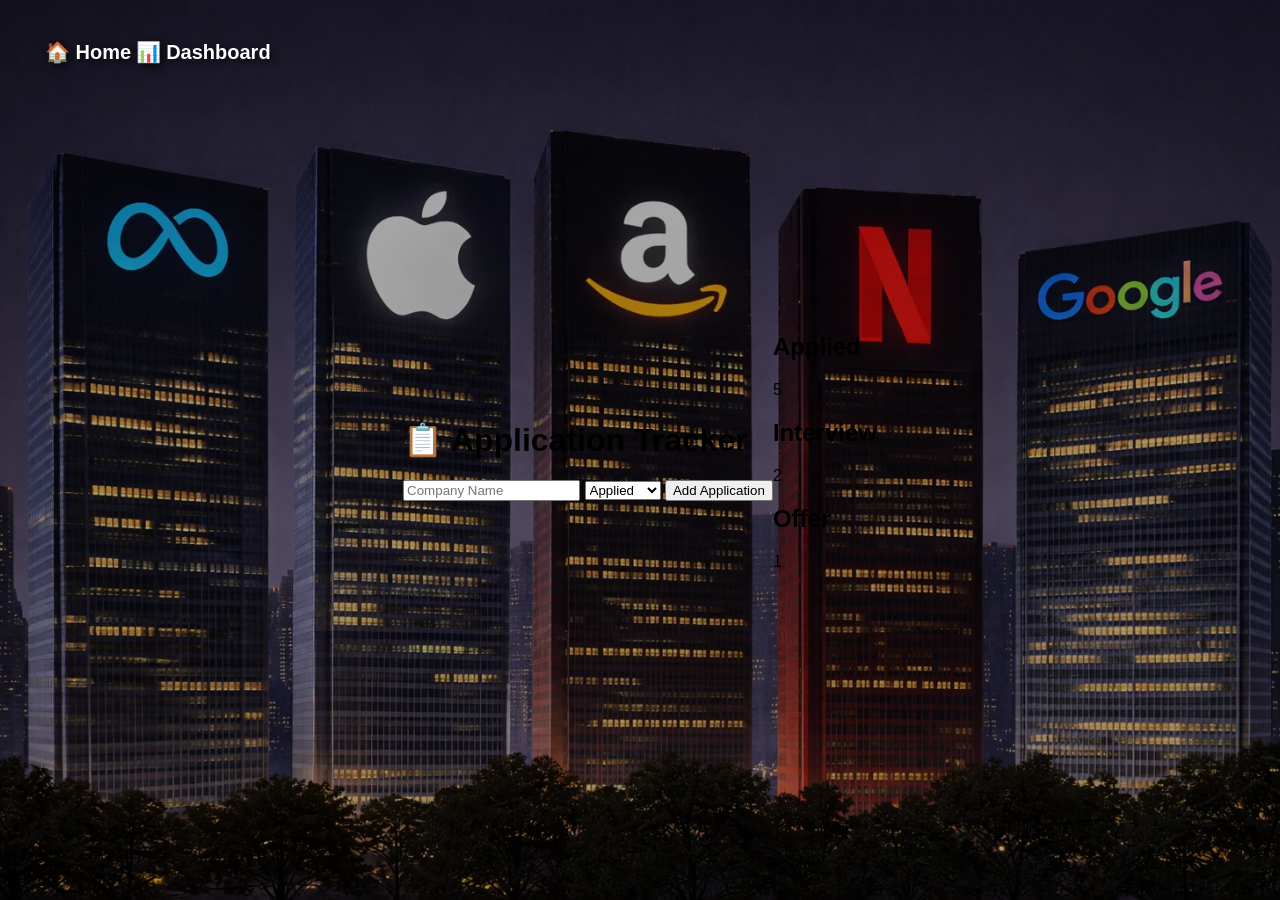
==== applications.html @ 5a7e759c "Add files via upload" ====
<!DOCTYPE html>
<html>
<head>
    <title>Application Tracker</title>
    <link rel="stylesheet" href="styleLogin.css">
</head>

<body>

<nav class="navbar">
    <a href="index.html">🏠 Home</a>
    <a href="dashboard.html">📊 Dashboard</a>
</nav>

<div class="application-card">

    <h1>📋 Application Tracker</h1>

    <input type="text" placeholder="Company Name">

    <select>
        <option>Applied</option>
        <option>Interview</option>
        <option>Offer</option>
    </select>

    <button>Add Application</button>

</div>

<div class="applications-grid">

    <div class="status-card">
        <h2>Applied</h2>
        <p>5</p>
    </div>

    <div class="status-card">
        <h2>Interview</h2>
        <p>2</p>
    </div>

    <div class="status-card">
        <h2>Offer</h2>
        <p>1</p>
    </div>

</div>

</body>
</html>
---- styleLogin.css ----
/* ===========================
   FULL PAGE BACKGROUND
=========================== */

body {

    margin: 0;

    min-height: 100vh;

    display: flex;
    justify-content: center;
    align-items: center;
    font-family: Arial, sans-serif;

background:
linear-gradient(
    rgba(0,0,0,0.35),
    rgba(0,0,0,0.35)
),
url("FAANG.webp");
    background-size: cover;
    background-position: center;
    background-repeat: no-repeat;
}


/* ===========================
   LOGIN / REGISTER CARD
=========================== */

.login-container {
    display:flex;
justify-content:space-between;
align-items:center;

    width: 400px;

    padding: 40px;

    border-radius: 20px;

    text-align: center;

    color: white;

    background: rgba(255, 255, 255, 0.15);

    backdrop-filter: blur(10px);

    box-shadow: 0px 8px 20px rgba(0, 0, 0, 0.4);
}


/* ===========================
   HEADING
=========================== */

.login-container h2 {

    margin-bottom: 25px;

    font-size: 35px;

    color: white;

    text-shadow: 2px 2px 10px black;
}


/* ===========================
   INPUT FIELDS
=========================== */

.login-container input {

    width: 100%;

    padding: 12px;

    margin: 10px 0;

    border: none;

    border-radius: 8px;

    box-sizing: border-box;

    font-size: 15px;
}


/* ===========================
   BUTTON
=========================== */

.login-container button {

    width: 100%;

    padding: 12px;

    margin-top: 15px;

    border: none;

    border-radius: 8px;

    background: #4f46e5;

    color: white;

    font-size: 16px;

    cursor: pointer;

    transition: 0.3s;
}


/* ===========================
   BUTTON HOVER
=========================== */

.login-container button:hover {

    transform: scale(1.03);

    background: #3730a3;
}


/* ===========================
   LINKS
=========================== */

.login-container a {

    color: #ffd700;

    text-decoration: none;

    font-weight: bold;
}


.login-container a:hover {

    text-decoration: underline;
}


/* ===========================
   PARAGRAPHS
=========================== */

.login-container p {

    color: white;

    margin-top: 15px;
}
/*hero section*/
@media(max-width:768px)
{
    .hero h1{
        font-size:40px;
    }
}
.hero h1{

    color:white;

    font-size:70px;

    font-weight:bold;

    text-shadow:
        0px 0px 10px rgba(255,255,255,0.5),
        0px 0px 20px rgba(255,255,255,0.3),
        3px 3px 8px black;
}
 .hero p{

    color:white;
    align-self: center;
    align-content: center;
    font-size:24px;

    text-shadow:
        2px 2px 6px black;
}
@keyframes fadeUp {
    from{
        opacity:0;
        transform:translateY(40px);
    }
    to{
        opacity:1;
        transform:translateY(0);
    }
}

.hero{
    animation:fadeUp 1.2s ease;
    background:rgba(0,0,0,0.35);

    backdrop-filter:blur(10px);
     animation:
    fadeIn 1.5s ease;

    padding:40px;
    justify-content: center;
    align-items: center;
    align-self: center;
    
    flex-direction: column;
    border-radius:20px;

    width:70%;

    margin:auto;
    
    text-align:center;
    @keyframes fadeIn{

    from{

        opacity:0;

        transform:
        translateY(50px);
    }

    to{

        opacity:1;

        transform:
        translateY(0);
    }
}
.hero button{

    padding:15px 35px;

    border:none;

    border-radius:50px;

    font-size:18px;

    font-weight:bold;

    background:#4f46e5;

    color:white;

    cursor:pointer;

    transition:0.3s;
}

.hero button:hover{

    transform:scale(1.08);

    background:#6366f1;
}
}
/*nav */
/* Navigation Box */

nav{
    position: fixed;
    top: 20px;
    left: 20px;

   

    padding: 20px 25px;

    

    z-index: 100;
}

/* Remove bullets */

nav ul{

    display:flex;

    gap:30px;

    list-style:none;

    justify-content:flex-end;

    align-items:center;
}

/* Space between links */

nav li{
    margin: 12px 0;
}

/* Link styling */

nav a{
    color: white;
    text-decoration: none;
    font-size: 20px;
    font-weight: bold;

    text-shadow:
        2px 2px 8px rgba(0,0,0,0.9);
}

/* Hover effect */

nav a:hover{
    color: #ffd700;
}
/*features*/
/* Features Section */

.features{

    display:grid;

    justify-content:center;

    align-items:stretch;

    gap:25px;

    flex-wrap:wrap;
    display:grid;

    grid-template-columns:
        repeat(auto-fit, minmax(280px ,1fr));

    gap:30px;
    margin-left: auto;
    margin-right: auto;
    max-width:900px;
    margin-top: 50px;
    margin:auto;
}


.feature-card {

    display: flex;
    justify-content: center;
    align-items: stretch;
    gap: 25px;
    flex-wrap: wrap;

    background: rgba(255,255,255,0.1);
    backdrop-filter: blur(15px);

    padding: 15px 25px;

    border: 1px solid rgba(255,255,255,0.2);
    border-radius: 20px;

    min-width: 220px;
    max-width: 260px;

    text-align: center;

    box-shadow: 0 4px 15px rgba(0,0,0,0.3);

    transition: 0.4s;
}

.feature-card:hover {

    transform: translateY(-8px) scale(1.03);
    box-shadow: 0 10px 25px rgba(0,0,0,0.4);
}

.feature-card h3{

    margin:0;

    font-size:20px;

    color:white;

    text-shadow:2px 2px 8px black;
}


.feature-card p{

    margin-top:10px;

    font-size:14px;

    color:white;

    line-height:1.5;

    text-shadow:1px 1px 5px black;
}
.feature-card{
    cursor: pointer;
    transition:0.4s;
}

.feature-card:hover{

    transform:
    translateY(-10px)
    scale(1.05);

    box-shadow:
    0 10px 30px rgba(0,0,0,0.4);
}
/*DASHBOARD*/
.dashboard-grid{

    display:grid;

    grid-template-rows:
    repeat(auto-fit,minmax(300px,1fr));

    gap:25px;
}
.dashboard-container{

    width:80%;
    max-width:1000px;

    background:rgba(255,255,255,0.12);

    backdrop-filter:blur(15px);

    border:1px solid rgba(255,255,255,0.2);

    border-radius:25px;

    padding:40px;

    text-align:center;

    color:white;

    box-shadow:0 8px 30px rgba(0,0,0,0.4);
}
.dashboard-container h1{

    font-size:48px;

    color:white;

    text-shadow:0 0 20px rgba(255,255,255,0.6);

    margin-bottom:15px;
}
.tracker-grid{

    display:grid;

    grid-template-rows:
    repeat(auto-fit,minmax(250px,1fr));

    gap:25px;

    margin-top:40px;
}
.input-box{

    background:rgba(255,255,255,0.1);

    backdrop-filter:blur(10px);

    border-radius:15px;

    padding:25px;

    text-align:left;
}
.input-box label{

    display:block;

    margin-bottom:10px;

    font-weight:bold;

    color:white;
}
.input-box input{

    width:100%;

    padding:12px;

    border:none;

    border-radius:10px;

    box-sizing:border-box;
}
/*PROGRESS BAR*/
.progress-bar{
    height:12px;
    border-radius:20px;
}
/*stat*/
.stats{

    display:flex;

    justify-content:center;

    gap:30px;

    margin-top:50px;

    flex-wrap:wrap;
}

.stat-box{

    width:220px;

    padding:25px;

    text-align:center;

    border-radius:20px;

    background:rgba(255,255,255,0.15);

    backdrop-filter:blur(10px);

    color:white;
}
/*footer*/
footer{

    text-align:center;

    padding:20px;

    color:white;

    margin-top:50px;
}
/*rsponsive design*/
@media(max-width:768px){

    .hero h1{

        font-size:40px;
    }

    .features{

        grid-template-columns:1fr;
    }

    .stats{

        flex-direction:column;

        align-items:center;
    }
}
.hidden{

    opacity:0;

    transform:translateY(50px);

    transition:all 1s;
}

.show{

    opacity:1;

    transform:translateY(0);
}
/*stat css*/
.stats-container{
    display:flex;
    justify-content:center;
    gap:20px;
    margin:30px 0;
    flex-wrap:wrap;
}

.stat-card{
    width:220px;
    padding:25px;
    text-align:center;

    background:rgba(255,255,255,0.12);
    backdrop-filter:blur(12px);

    border-radius:20px;

    color:white;

    box-shadow:0 8px 25px rgba(0,0,0,0.3);
}
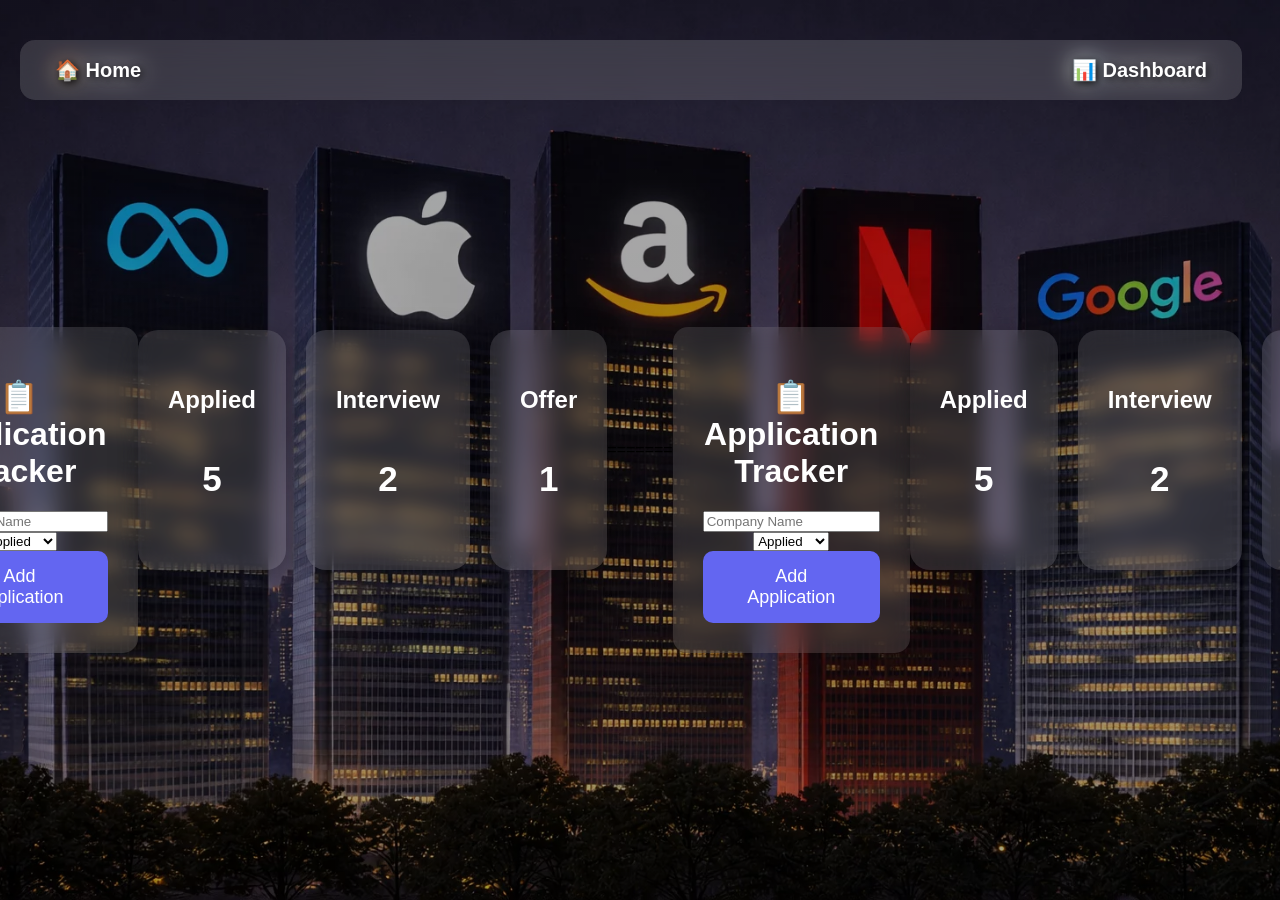
==== commit 7ae4e525: "Initial commit" ====
--- a/applications.html
+++ b/applications.html
@@ -1,3 +1,4 @@
+<<<<<<< HEAD
 <!DOCTYPE html>
 <html>
 <head>
@@ -48,4 +49,56 @@
 </div>
 
 </body>
+=======
+<!DOCTYPE html>
+<html>
+<head>
+    <title>Application Tracker</title>
+    <link rel="stylesheet" href="styleLogin.css">
+</head>
+
+<body>
+
+<nav class="navbar">
+    <a href="index.html">🏠 Home</a>
+    <a href="dashboard.html">📊 Dashboard</a>
+</nav>
+
+<div class="application-card">
+
+    <h1>📋 Application Tracker</h1>
+
+    <input type="text" placeholder="Company Name">
+
+    <select>
+        <option>Applied</option>
+        <option>Interview</option>
+        <option>Offer</option>
+    </select>
+
+    <button>Add Application</button>
+
+</div>
+
+<div class="applications-grid">
+
+    <div class="status-card">
+        <h2>Applied</h2>
+        <p>5</p>
+    </div>
+
+    <div class="status-card">
+        <h2>Interview</h2>
+        <p>2</p>
+    </div>
+
+    <div class="status-card">
+        <h2>Offer</h2>
+        <p>1</p>
+    </div>
+
+</div>
+
+</body>
+>>>>>>> 391faf2 (Initial commit)
 </html>
--- a/styleLogin.css
+++ b/styleLogin.css
@@ -238,6 +238,8 @@
 
         transform:
         translateY(0);
+        max-width:900px;
+        margin:40px auto;
     }
 }
 .hero button{
@@ -246,13 +248,13 @@
 
     border:none;
 
-    border-radius:50px;
+    border-radius:10px;
 
     font-size:18px;
 
-    font-weight:bold;
-
-    background:#4f46e5;
+    font-weight:600;
+
+    background:#6366f1;
 
     color:white;
 
@@ -266,11 +268,44 @@
     transform:scale(1.08);
 
     background:#6366f1;
+}
+.hero-content{
+    padding:50px;
 }
 }
 /*nav */
 /* Navigation Box */
-
+.navbar{
+    width:90%;
+    margin:20px auto;
+    padding:18px 35px;
+
+    display:flex;
+    justify-content:space-between;
+    align-items:center;
+
+    background:rgba(255,255,255,0.08);
+    backdrop-filter:blur(12px);
+
+    border-radius:15px;
+}
+
+.logo{
+    color:white;
+    font-size:24px;
+    font-weight:bold;
+}
+
+.nav-links{
+    display:flex;
+    gap:30px;
+}
+
+.nav-links a{
+    color:white;
+    text-decoration:none;
+    font-weight:600;
+}
 nav{
     position: fixed;
     top: 20px;
@@ -327,27 +362,15 @@
 /* Features Section */
 
 .features{
-
     display:grid;
 
-    justify-content:center;
-
-    align-items:stretch;
+    grid-template-columns:
+        repeat(auto-fit,minmax(300px,1fr));
 
     gap:25px;
 
-    flex-wrap:wrap;
-    display:grid;
-
-    grid-template-columns:
-        repeat(auto-fit, minmax(280px ,1fr));
-
-    gap:30px;
-    margin-left: auto;
-    margin-right: auto;
-    max-width:900px;
-    margin-top: 50px;
-    margin:auto;
+    width:90%;
+    margin:40px auto;
 }
 
 
@@ -408,18 +431,17 @@
     text-shadow:1px 1px 5px black;
 }
 .feature-card{
-    cursor: pointer;
-    transition:0.4s;
+
+    cursor:pointer;
+
+    transition:0.3s;
 }
 
 .feature-card:hover{
 
-    transform:
-    translateY(-10px)
-    scale(1.05);
-
-    box-shadow:
-    0 10px 30px rgba(0,0,0,0.4);
+    transform:translateY(-10px);
+
+    box-shadow:0 10px 25px rgba(0,0,0,0.4);
 }
 /*DASHBOARD*/
 .dashboard-grid{
@@ -514,18 +536,15 @@
 }
 /*stat*/
 .stats{
-
-    display:flex;
-
-    justify-content:center;
-
-    gap:30px;
-
-    margin-top:50px;
-
-    flex-wrap:wrap;
-}
-
+    display:grid;
+    grid-template-columns:
+        repeat(auto-fit,minmax(250px,1fr));
+
+    gap:25px;
+
+    width:90%;
+    margin:auto;
+}
 .stat-box{
 
     width:220px;
@@ -610,4 +629,341 @@
     color:white;
 
     box-shadow:0 8px 25px rgba(0,0,0,0.3);
+}
+.roadmap{
+
+    margin-top:80px;
+
+    text-align:center;
+
+    color:white;
+}
+
+.roadmap-container{
+
+    display:flex;
+
+    justify-content:center;
+
+    gap:25px;
+
+    flex-wrap:wrap;
+
+    margin-top:30px;
+}
+
+.roadmap-step{
+
+    width:220px;
+
+    padding:20px;
+
+    background:rgba(255,255,255,0.12);
+
+    backdrop-filter:blur(10px);
+
+    border-radius:20px;
+
+    transition:0.3s;
+}
+
+.roadmap-step:hover{
+
+    transform:translateY(-10px);
+}
+.application-card{
+
+    background:rgba(255,255,255,0.12);
+
+    backdrop-filter:blur(10px);
+
+    padding:20px;
+
+    margin-top:15px;
+
+    border-radius:15px;
+
+    color:white;
+}
+.chart-container{
+
+    width:80%;
+
+    max-width:700px;
+
+    margin:40px auto;
+
+    background:rgba(255,255,255,0.12);
+
+    backdrop-filter:blur(10px);
+
+    padding:25px;
+
+    border-radius:20px;
+}
+.glass-card{
+    width:80%;
+    max-width:700px;
+
+    margin:50px auto;
+
+    padding:40px;
+
+    background:rgba(255,255,255,0.1);
+
+    backdrop-filter:blur(15px);
+
+    border-radius:20px;
+
+    color:white;
+
+    text-align:center;
+
+    box-shadow:
+        0 8px 25px rgba(0,0,0,0.3);
+}
+/* //consistent buttons  */
+button{
+    background:#6366f1;
+
+    color:white;
+
+    border:none;
+
+    padding:12px 25px;
+
+    border-radius:10px;
+
+    cursor:pointer;
+
+    transition:0.3s;
+}
+
+button:hover{
+    transform:translateY(-3px);
+}
+/* Applications Page */
+
+.applications-container{
+    width: 85%;
+    max-width: 1200px;
+    margin: 120px auto;
+    text-align: center;
+    color: white;
+}
+
+.application-form{
+    display:flex;
+    justify-content:center;
+    gap:15px;
+    flex-wrap:wrap;
+    margin:30px 0;
+}
+
+.application-form input,
+.application-form select{
+    padding:12px;
+    border:none;
+    border-radius:10px;
+    width:220px;
+}
+
+.application-form button{
+    padding:12px 25px;
+    border:none;
+    border-radius:10px;
+    cursor:pointer;
+}
+
+.applications-grid{
+    display:grid;
+    grid-template-columns:repeat(auto-fit,minmax(250px,1fr));
+    gap:25px;
+    margin-top:40px;
+}
+
+.status-card{
+    background:rgba(255,255,255,0.12);
+    backdrop-filter:blur(10px);
+    border-radius:20px;
+    padding:30px;
+    color:white;
+    box-shadow:0 8px 30px rgba(0,0,0,0.3);
+}
+
+.status-card h2{
+    margin-bottom:10px;
+}
+
+.status-card p{
+    font-size:35px;
+    font-weight:bold;
+}
+.resume-container{
+    width: 80%;
+    max-width: 900px;
+    margin: 80px auto;
+    padding: 40px;
+    background: rgba(255,255,255,0.12);
+    backdrop-filter: blur(12px);
+    border-radius: 20px;
+    text-align: center;
+    color: white;
+}
+
+.resume-container h1{
+    color: white;
+    font-size: 3rem;
+    margin-bottom: 30px;
+}
+
+.result-card,
+.suggestions-card{
+    background: rgba(255,255,255,0.12);
+    padding: 20px;
+    margin-top: 25px;
+    border-radius: 15px;
+    color: white;
+}
+
+.suggestions-card ul{
+    list-style: none;
+    padding: 0;
+}
+
+.suggestions-card li{
+    padding: 8px;
+    font-size: 18px;
+}
+
+input[type="file"]{
+    color: white;
+}
+
+button{
+    padding: 15px 30px;
+    border: none;
+    border-radius: 10px;
+    background: #6366f1;
+    color: white;
+    cursor: pointer;
+    font-size: 18px;
+}
+
+button:hover{
+    transform: translateY(-3px);
+}
+.application-card{
+    width: 600px;
+    max-width: 90%;
+    margin: 120px auto 40px auto !important;
+    padding: 30px;
+    text-align: center;
+
+    position: static !important;
+    left: auto !important;
+    right: auto !important;
+    top: auto !important;
+    transform: none !important;
+}
+
+.applications-grid{
+    width: 90%;
+    max-width: 1000px;
+
+    margin: 30px auto !important;
+
+    display: grid;
+    grid-template-columns: repeat(3,1fr);
+    gap: 20px;
+
+    position: static !important;
+    transform: none !important;
+}
+
+.status-card{
+    min-height: 180px;
+
+    display:flex;
+    flex-direction:column;
+    justify-content:center;
+    align-items:center;
+
+    position: static !important;
+    transform: none !important;
+}
+
+body{
+    overflow-x:hidden !important;
+}
+.glass-card{
+    width: 90%;
+    max-width: 600px;
+    margin: 60px auto 40px;
+
+    padding: 40px;
+    text-align: center;
+
+    background: rgba(255,255,255,0.12);
+    backdrop-filter: blur(15px);
+
+    border-radius: 20px;
+    color: white;
+}
+
+.glass-card h1{
+    margin-bottom: 15px;
+}
+
+.glass-card p{
+    margin-bottom: 25px;
+}
+
+.interview-grid{
+    width: 90%;
+    max-width: 1100px;
+
+    margin: 0 auto 50px;
+
+    display: grid;
+    grid-template-columns: repeat(3,1fr);
+    gap: 25px;
+}
+
+.card{
+    background: rgba(255,255,255,0.12);
+    backdrop-filter: blur(12px);
+
+    border-radius: 20px;
+    padding: 30px;
+
+    text-align: center;
+    color: white;
+}
+
+.card h2{
+    margin-bottom: 15px;
+}
+
+.card p{
+    margin-bottom: 20px;
+}
+
+.card button,
+.glass-card button{
+    padding: 12px 25px;
+    border: none;
+    border-radius: 10px;
+    cursor: pointer;
+}
+
+@media(max-width:768px){
+
+    .interview-grid{
+        grid-template-columns: 1fr;
+    }
+
+    .glass-card{
+        width: 90%;
+    }
 }
--- a/styleLogin.css
+++ b/styleLogin.css
@@ -238,6 +238,8 @@
 
         transform:
         translateY(0);
+        max-width:900px;
+        margin:40px auto;
     }
 }
 .hero button{
@@ -246,13 +248,13 @@
 
     border:none;
 
-    border-radius:50px;
+    border-radius:10px;
 
     font-size:18px;
 
-    font-weight:bold;
-
-    background:#4f46e5;
+    font-weight:600;
+
+    background:#6366f1;
 
     color:white;
 
@@ -266,11 +268,44 @@
     transform:scale(1.08);
 
     background:#6366f1;
+}
+.hero-content{
+    padding:50px;
 }
 }
 /*nav */
 /* Navigation Box */
-
+.navbar{
+    width:90%;
+    margin:20px auto;
+    padding:18px 35px;
+
+    display:flex;
+    justify-content:space-between;
+    align-items:center;
+
+    background:rgba(255,255,255,0.08);
+    backdrop-filter:blur(12px);
+
+    border-radius:15px;
+}
+
+.logo{
+    color:white;
+    font-size:24px;
+    font-weight:bold;
+}
+
+.nav-links{
+    display:flex;
+    gap:30px;
+}
+
+.nav-links a{
+    color:white;
+    text-decoration:none;
+    font-weight:600;
+}
 nav{
     position: fixed;
     top: 20px;
@@ -327,27 +362,15 @@
 /* Features Section */
 
 .features{
-
     display:grid;
 
-    justify-content:center;
-
-    align-items:stretch;
+    grid-template-columns:
+        repeat(auto-fit,minmax(300px,1fr));
 
     gap:25px;
 
-    flex-wrap:wrap;
-    display:grid;
-
-    grid-template-columns:
-        repeat(auto-fit, minmax(280px ,1fr));
-
-    gap:30px;
-    margin-left: auto;
-    margin-right: auto;
-    max-width:900px;
-    margin-top: 50px;
-    margin:auto;
+    width:90%;
+    margin:40px auto;
 }
 
 
@@ -408,18 +431,17 @@
     text-shadow:1px 1px 5px black;
 }
 .feature-card{
-    cursor: pointer;
-    transition:0.4s;
+
+    cursor:pointer;
+
+    transition:0.3s;
 }
 
 .feature-card:hover{
 
-    transform:
-    translateY(-10px)
-    scale(1.05);
-
-    box-shadow:
-    0 10px 30px rgba(0,0,0,0.4);
+    transform:translateY(-10px);
+
+    box-shadow:0 10px 25px rgba(0,0,0,0.4);
 }
 /*DASHBOARD*/
 .dashboard-grid{
@@ -514,18 +536,15 @@
 }
 /*stat*/
 .stats{
-
-    display:flex;
-
-    justify-content:center;
-
-    gap:30px;
-
-    margin-top:50px;
-
-    flex-wrap:wrap;
-}
-
+    display:grid;
+    grid-template-columns:
+        repeat(auto-fit,minmax(250px,1fr));
+
+    gap:25px;
+
+    width:90%;
+    margin:auto;
+}
 .stat-box{
 
     width:220px;
@@ -610,4 +629,341 @@
     color:white;
 
     box-shadow:0 8px 25px rgba(0,0,0,0.3);
+}
+.roadmap{
+
+    margin-top:80px;
+
+    text-align:center;
+
+    color:white;
+}
+
+.roadmap-container{
+
+    display:flex;
+
+    justify-content:center;
+
+    gap:25px;
+
+    flex-wrap:wrap;
+
+    margin-top:30px;
+}
+
+.roadmap-step{
+
+    width:220px;
+
+    padding:20px;
+
+    background:rgba(255,255,255,0.12);
+
+    backdrop-filter:blur(10px);
+
+    border-radius:20px;
+
+    transition:0.3s;
+}
+
+.roadmap-step:hover{
+
+    transform:translateY(-10px);
+}
+.application-card{
+
+    background:rgba(255,255,255,0.12);
+
+    backdrop-filter:blur(10px);
+
+    padding:20px;
+
+    margin-top:15px;
+
+    border-radius:15px;
+
+    color:white;
+}
+.chart-container{
+
+    width:80%;
+
+    max-width:700px;
+
+    margin:40px auto;
+
+    background:rgba(255,255,255,0.12);
+
+    backdrop-filter:blur(10px);
+
+    padding:25px;
+
+    border-radius:20px;
+}
+.glass-card{
+    width:80%;
+    max-width:700px;
+
+    margin:50px auto;
+
+    padding:40px;
+
+    background:rgba(255,255,255,0.1);
+
+    backdrop-filter:blur(15px);
+
+    border-radius:20px;
+
+    color:white;
+
+    text-align:center;
+
+    box-shadow:
+        0 8px 25px rgba(0,0,0,0.3);
+}
+/* //consistent buttons  */
+button{
+    background:#6366f1;
+
+    color:white;
+
+    border:none;
+
+    padding:12px 25px;
+
+    border-radius:10px;
+
+    cursor:pointer;
+
+    transition:0.3s;
+}
+
+button:hover{
+    transform:translateY(-3px);
+}
+/* Applications Page */
+
+.applications-container{
+    width: 85%;
+    max-width: 1200px;
+    margin: 120px auto;
+    text-align: center;
+    color: white;
+}
+
+.application-form{
+    display:flex;
+    justify-content:center;
+    gap:15px;
+    flex-wrap:wrap;
+    margin:30px 0;
+}
+
+.application-form input,
+.application-form select{
+    padding:12px;
+    border:none;
+    border-radius:10px;
+    width:220px;
+}
+
+.application-form button{
+    padding:12px 25px;
+    border:none;
+    border-radius:10px;
+    cursor:pointer;
+}
+
+.applications-grid{
+    display:grid;
+    grid-template-columns:repeat(auto-fit,minmax(250px,1fr));
+    gap:25px;
+    margin-top:40px;
+}
+
+.status-card{
+    background:rgba(255,255,255,0.12);
+    backdrop-filter:blur(10px);
+    border-radius:20px;
+    padding:30px;
+    color:white;
+    box-shadow:0 8px 30px rgba(0,0,0,0.3);
+}
+
+.status-card h2{
+    margin-bottom:10px;
+}
+
+.status-card p{
+    font-size:35px;
+    font-weight:bold;
+}
+.resume-container{
+    width: 80%;
+    max-width: 900px;
+    margin: 80px auto;
+    padding: 40px;
+    background: rgba(255,255,255,0.12);
+    backdrop-filter: blur(12px);
+    border-radius: 20px;
+    text-align: center;
+    color: white;
+}
+
+.resume-container h1{
+    color: white;
+    font-size: 3rem;
+    margin-bottom: 30px;
+}
+
+.result-card,
+.suggestions-card{
+    background: rgba(255,255,255,0.12);
+    padding: 20px;
+    margin-top: 25px;
+    border-radius: 15px;
+    color: white;
+}
+
+.suggestions-card ul{
+    list-style: none;
+    padding: 0;
+}
+
+.suggestions-card li{
+    padding: 8px;
+    font-size: 18px;
+}
+
+input[type="file"]{
+    color: white;
+}
+
+button{
+    padding: 15px 30px;
+    border: none;
+    border-radius: 10px;
+    background: #6366f1;
+    color: white;
+    cursor: pointer;
+    font-size: 18px;
+}
+
+button:hover{
+    transform: translateY(-3px);
+}
+.application-card{
+    width: 600px;
+    max-width: 90%;
+    margin: 120px auto 40px auto !important;
+    padding: 30px;
+    text-align: center;
+
+    position: static !important;
+    left: auto !important;
+    right: auto !important;
+    top: auto !important;
+    transform: none !important;
+}
+
+.applications-grid{
+    width: 90%;
+    max-width: 1000px;
+
+    margin: 30px auto !important;
+
+    display: grid;
+    grid-template-columns: repeat(3,1fr);
+    gap: 20px;
+
+    position: static !important;
+    transform: none !important;
+}
+
+.status-card{
+    min-height: 180px;
+
+    display:flex;
+    flex-direction:column;
+    justify-content:center;
+    align-items:center;
+
+    position: static !important;
+    transform: none !important;
+}
+
+body{
+    overflow-x:hidden !important;
+}
+.glass-card{
+    width: 90%;
+    max-width: 600px;
+    margin: 60px auto 40px;
+
+    padding: 40px;
+    text-align: center;
+
+    background: rgba(255,255,255,0.12);
+    backdrop-filter: blur(15px);
+
+    border-radius: 20px;
+    color: white;
+}
+
+.glass-card h1{
+    margin-bottom: 15px;
+}
+
+.glass-card p{
+    margin-bottom: 25px;
+}
+
+.interview-grid{
+    width: 90%;
+    max-width: 1100px;
+
+    margin: 0 auto 50px;
+
+    display: grid;
+    grid-template-columns: repeat(3,1fr);
+    gap: 25px;
+}
+
+.card{
+    background: rgba(255,255,255,0.12);
+    backdrop-filter: blur(12px);
+
+    border-radius: 20px;
+    padding: 30px;
+
+    text-align: center;
+    color: white;
+}
+
+.card h2{
+    margin-bottom: 15px;
+}
+
+.card p{
+    margin-bottom: 20px;
+}
+
+.card button,
+.glass-card button{
+    padding: 12px 25px;
+    border: none;
+    border-radius: 10px;
+    cursor: pointer;
+}
+
+@media(max-width:768px){
+
+    .interview-grid{
+        grid-template-columns: 1fr;
+    }
+
+    .glass-card{
+        width: 90%;
+    }
 }
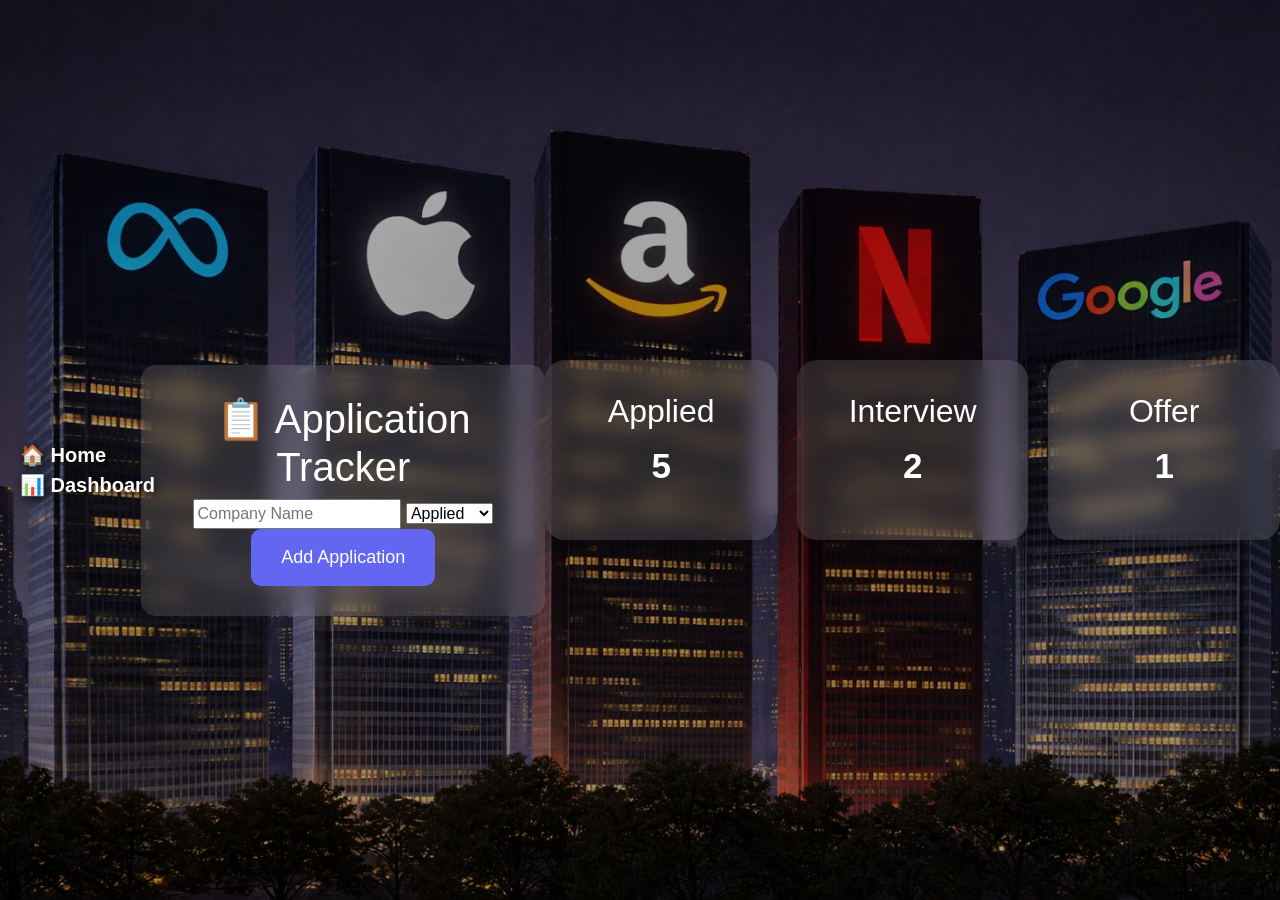
==== commit 7314f205: "Bootstrap integration phase 1" ====
--- a/applications.html
+++ b/applications.html
@@ -1,59 +1,9 @@
-<<<<<<< HEAD
-<!DOCTYPE html>
-<html>
-<head>
-    <title>Application Tracker</title>
-    <link rel="stylesheet" href="styleLogin.css">
-</head>
-
-<body>
-
-<nav class="navbar">
-    <a href="index.html">🏠 Home</a>
-    <a href="dashboard.html">📊 Dashboard</a>
-</nav>
-
-<div class="application-card">
-
-    <h1>📋 Application Tracker</h1>
-
-    <input type="text" placeholder="Company Name">
-
-    <select>
-        <option>Applied</option>
-        <option>Interview</option>
-        <option>Offer</option>
-    </select>
-
-    <button>Add Application</button>
-
-</div>
-
-<div class="applications-grid">
-
-    <div class="status-card">
-        <h2>Applied</h2>
-        <p>5</p>
-    </div>
-
-    <div class="status-card">
-        <h2>Interview</h2>
-        <p>2</p>
-    </div>
-
-    <div class="status-card">
-        <h2>Offer</h2>
-        <p>1</p>
-    </div>
-
-</div>
-
-</body>
-=======
+
 <!DOCTYPE html>
 <html>
 <head>
     <title>Application Tracker</title>
+    <link href="https://cdn.jsdelivr.net/npm/bootstrap@5.3.8/dist/css/bootstrap.min.css" rel="stylesheet">
     <link rel="stylesheet" href="styleLogin.css">
 </head>
 
@@ -98,7 +48,6 @@
     </div>
 
 </div>
-
+<script src="https://cdn.jsdelivr.net/npm/bootstrap@5.3.8/dist/js/bootstrap.bundle.min.js"></script>
 </body>
->>>>>>> 391faf2 (Initial commit)
 </html>
--- a/styleLogin.css
+++ b/styleLogin.css
@@ -3,28 +3,28 @@
 =========================== */
 
 body {
-
     margin: 0;
-
     min-height: 100vh;
 
     display: flex;
     justify-content: center;
     align-items: center;
+
     font-family: Arial, sans-serif;
 
-background:
-linear-gradient(
-    rgba(0,0,0,0.35),
-    rgba(0,0,0,0.35)
-),
-url("FAANG.webp");
+    overflow-x: hidden;
+
+    background:
+    linear-gradient(
+        rgba(0,0,0,0.35),
+        rgba(0,0,0,0.35)
+    ),
+    url("FAANG.webp");
+
     background-size: cover;
     background-position: center;
     background-repeat: no-repeat;
 }
-
-
 /* ===========================
    LOGIN / REGISTER CARD
 =========================== */
@@ -167,6 +167,30 @@
         font-size:40px;
     }
 }
+.hero{
+    animation: fadeUp 1.2s ease;
+    background: rgba(0,0,0,0.35);
+    backdrop-filter: blur(10px);
+
+    padding: 40px;
+    border-radius: 20px;
+
+    width: 70%;
+    margin: auto;
+
+    text-align: center;
+}
+@keyframes fadeIn{
+    from{
+        opacity:0;
+        transform:translateY(50px);
+    }
+
+    to{
+        opacity:1;
+        transform:translateY(0);
+    }
+}
 .hero h1{
 
     color:white;
@@ -202,44 +226,24 @@
 }
 
 .hero{
-    animation:fadeUp 1.2s ease;
-    background:rgba(0,0,0,0.35);
-
-    backdrop-filter:blur(10px);
-     animation:
-    fadeIn 1.5s ease;
-
-    padding:40px;
-    justify-content: center;
-    align-items: center;
-    align-self: center;
-    
-    flex-direction: column;
-    border-radius:20px;
-
-    width:70%;
-
-    margin:auto;
-    
-    text-align:center;
-    @keyframes fadeIn{
-
+   animation:fadeUp 1.2s ease;
+   background:rgba(0,0,0,0.35);
+   backdrop-filter:blur(10px);
+   padding:40px;
+   border-radius:20px;
+   width:70%;
+   margin:auto;
+   text-align:center;
+}
+
+@keyframes fadeIn{
     from{
-
         opacity:0;
-
-        transform:
-        translateY(50px);
-    }
-
+        transform:translateY(50px);
+    }
     to{
-
         opacity:1;
-
-        transform:
-        translateY(0);
-        max-width:900px;
-        margin:40px auto;
+        transform:translateY(0);
     }
 }
 .hero button{
@@ -272,10 +276,10 @@
 .hero-content{
     padding:50px;
 }
-}
+
 /*nav */
 /* Navigation Box */
-.navbar{
+.custom-navbar{
     width:90%;
     margin:20px auto;
     padding:18px 35px;
@@ -893,9 +897,6 @@
     transform: none !important;
 }
 
-body{
-    overflow-x:hidden !important;
-}
 .glass-card{
     width: 90%;
     max-width: 600px;
@@ -930,7 +931,7 @@
     gap: 25px;
 }
 
-.card{
+.custom-card{
     background: rgba(255,255,255,0.12);
     backdrop-filter: blur(12px);
 
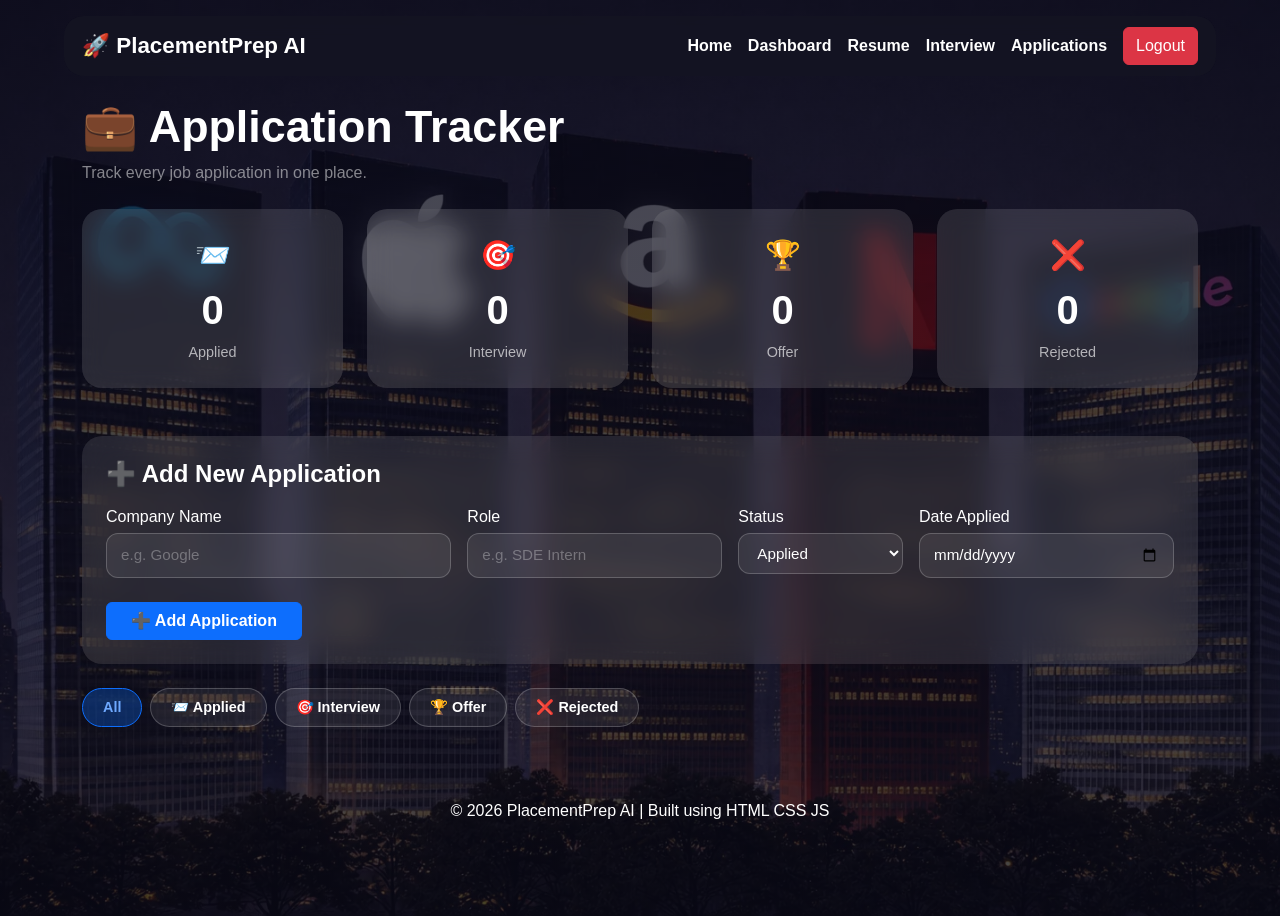
==== commit af8d78eb: "WIP: initial project structure and UI setup" ====
--- a/applications.html
+++ b/applications.html
@@ -1,53 +1,139 @@
-
 <!DOCTYPE html>
-<html>
+<html lang="en">
 <head>
-    <title>Application Tracker</title>
-    <link href="https://cdn.jsdelivr.net/npm/bootstrap@5.3.8/dist/css/bootstrap.min.css" rel="stylesheet">
-    <link rel="stylesheet" href="styleLogin.css">
+    <meta charset="UTF-8">
+    <meta name="viewport" content="width=device-width, initial-scale=1.0">
+    <title>Applications - PlacementPrep AI</title>
+    <link href="https://cdn.jsdelivr.net/npm/bootstrap@5.3.3/dist/css/bootstrap.min.css" rel="stylesheet">
+    <link rel="stylesheet" href="index.css">
+    <link rel="stylesheet" href="common.css">
+    <link rel="stylesheet" href="applications.css">
 </head>
-
 <body>
 
-<nav class="navbar">
-    <a href="index.html">🏠 Home</a>
-    <a href="dashboard.html">📊 Dashboard</a>
-</nav>
+    <!-- Navbar -->
+    <nav class="navbar navbar-expand-lg custom-navbar mt-3">
+        <div class="container">
+            <a class="navbar-brand text-white fw-bold" href="index.html">🚀 PlacementPrep AI</a>
+            <button class="navbar-toggler" type="button"
+                    data-bs-toggle="collapse" data-bs-target="#navbarNav">
+                <span class="navbar-toggler-icon"></span>
+            </button>
+            <div class="collapse navbar-collapse" id="navbarNav">
+                <ul class="navbar-nav ms-auto align-items-center">
+                    <li class="nav-item"><a class="nav-link" href="index.html">Home</a></li>
+                    <li class="nav-item"><a class="nav-link" href="dashboard.html">Dashboard</a></li>
+                    <li class="nav-item"><a class="nav-link" href="resume.html">Resume</a></li>
+                    <li class="nav-item"><a class="nav-link" href="mockInterview.html">Interview</a></li>
+                    <li class="nav-item"><a class="nav-link active-link" href="applications.html">Applications</a></li>
+                    <li class="nav-item">
+                        <button class="btn btn-danger ms-2" onclick="logout()">Logout</button>
+                    </li>
+                </ul>
+            </div>
+        </div>
+    </nav>
 
-<div class="application-card">
+    <!-- Page Header -->
+    <section class="container mt-4 page-header">
+        <h1 class="text-white fw-bold">💼 Application Tracker</h1>
+        <p class="text-white-50">Track every job application in one place.</p>
+    </section>
 
-    <h1>📋 Application Tracker</h1>
+    <!-- Stat Cards -->
+    <section class="container mt-4">
+        <div class="row g-4">
+            <div class="col-6 col-md-3">
+                <div class="stat-card">
+                    <div class="stat-icon">📨</div>
+                    <h2 id="countApplied">0</h2>
+                    <p>Applied</p>
+                </div>
+            </div>
+            <div class="col-6 col-md-3">
+                <div class="stat-card">
+                    <div class="stat-icon">🎯</div>
+                    <h2 id="countInterview">0</h2>
+                    <p>Interview</p>
+                </div>
+            </div>
+            <div class="col-6 col-md-3">
+                <div class="stat-card">
+                    <div class="stat-icon">🏆</div>
+                    <h2 id="countOffer">0</h2>
+                    <p>Offer</p>
+                </div>
+            </div>
+            <div class="col-6 col-md-3">
+                <div class="stat-card">
+                    <div class="stat-icon">❌</div>
+                    <h2 id="countRejected">0</h2>
+                    <p>Rejected</p>
+                </div>
+            </div>
+        </div>
+    </section>
 
-    <input type="text" placeholder="Company Name">
+    <!-- Add Application -->
+    <section class="container mt-5">
+        <div class="glass-card p-4">
+            <h4 class="text-white fw-bold mb-3">➕ Add New Application</h4>
+            <div class="row g-3">
+                <div class="col-md-4">
+                    <label class="text-white mb-1">Company Name</label>
+                    <input type="text" id="companyInput" class="app-input" placeholder="e.g. Google">
+                </div>
+                <div class="col-md-3">
+                    <label class="text-white mb-1">Role</label>
+                    <input type="text" id="roleInput" class="app-input" placeholder="e.g. SDE Intern">
+                </div>
+                <div class="col-md-2">
+                    <label class="text-white mb-1">Status</label>
+                    <select id="statusInput" class="app-input">
+                        <option value="Applied">Applied</option>
+                        <option value="Interview">Interview</option>
+                        <option value="Offer">Offer</option>
+                        <option value="Rejected">Rejected</option>
+                    </select>
+                </div>
+                <div class="col-md-3">
+                    <label class="text-white mb-1">Date Applied</label>
+                    <input type="date" id="dateInput" class="app-input">
+                </div>
+            </div>
+            <button class="btn btn-primary mt-4 px-4 fw-bold" onclick="addApplication()">
+                ➕ Add Application
+            </button>
+        </div>
+    </section>
 
-    <select>
-        <option>Applied</option>
-        <option>Interview</option>
-        <option>Offer</option>
-    </select>
+    <!-- Filter Bar -->
+    <section class="container mt-4">
+        <div class="d-flex gap-2 flex-wrap">
+            <button class="filter-btn active" onclick="filterApps('All', this)">All</button>
+            <button class="filter-btn" onclick="filterApps('Applied', this)">📨 Applied</button>
+            <button class="filter-btn" onclick="filterApps('Interview', this)">🎯 Interview</button>
+            <button class="filter-btn" onclick="filterApps('Offer', this)">🏆 Offer</button>
+            <button class="filter-btn" onclick="filterApps('Rejected', this)">❌ Rejected</button>
+        </div>
+    </section>
 
-    <button>Add Application</button>
+    <!-- Applications List -->
+    <section class="container mt-4 mb-5">
+        <div id="appList">
+            <!-- Cards injected by JS -->
+        </div>
+        <div id="emptyState" class="glass-card p-5 text-center" style="display:none;">
+            <p class="text-white-50 fs-5 mb-0">No applications yet. Add your first one above! 🚀</p>
+        </div>
+    </section>
 
-</div>
+    <!-- Footer -->
+    <footer class="container text-center text-white py-4">
+        <p class="mb-0">© 2026 PlacementPrep AI | Built using HTML CSS JS</p>
+    </footer>
 
-<div class="applications-grid">
-
-    <div class="status-card">
-        <h2>Applied</h2>
-        <p>5</p>
-    </div>
-
-    <div class="status-card">
-        <h2>Interview</h2>
-        <p>2</p>
-    </div>
-
-    <div class="status-card">
-        <h2>Offer</h2>
-        <p>1</p>
-    </div>
-
-</div>
-<script src="https://cdn.jsdelivr.net/npm/bootstrap@5.3.8/dist/js/bootstrap.bundle.min.js"></script>
+    <script src="https://cdn.jsdelivr.net/npm/bootstrap@5.3.3/dist/js/bootstrap.bundle.min.js"></script>
+    <script src="applications.js"></script>
 </body>
 </html>
--- a/index.css
+++ b/index.css
@@ -0,0 +1,218 @@
+/* =========================
+   BODY / BACKGROUND
+========================= */
+body {
+    background:
+        linear-gradient(rgba(0,0,0,0.40), rgba(0,0,0,0.40)),
+        url("FAANG.webp");
+    background-size: cover;
+    background-position: center;
+    background-attachment: scroll;
+    min-height: 100vh;
+}
+ 
+/* =========================
+   NAVBAR
+========================= */
+.custom-navbar {
+    width: 90%;
+    margin: 20px auto;
+    background: rgba(20,20,35,0.80);
+    backdrop-filter: blur(12px);
+    border-radius: 20px;
+}
+ 
+.custom-navbar .navbar-brand {
+    font-size: 1.4rem;
+}
+ 
+.custom-navbar .nav-link {
+    color: white !important;
+    font-weight: 600;
+}
+ 
+.custom-navbar .nav-link:hover {
+    color: #0d6efd !important;
+}
+ 
+/* =========================
+   HERO SECTION
+========================= */
+.hero {
+    min-height: 85vh;
+    display: flex;
+    justify-content: center;
+    align-items: center;
+    text-align: center;
+    padding: 60px 20px;
+}
+ 
+.hero-title {
+    font-size: 4.5rem;
+    font-weight: 800;
+    color: #ffffff;
+    text-shadow: 0 4px 20px rgba(0,0,0,0.8);
+    animation: slideUp 1s ease forwards;
+}
+ 
+.hero-sub {
+    font-size: 1.4rem;
+    color: #e0e0e0;
+    text-shadow: 0 2px 10px rgba(0,0,0,0.7);
+    opacity: 0;
+    animation: slideUp 1s ease 0.4s forwards;
+}
+ 
+.hero-btn {
+    opacity: 0;
+    animation: slideUp 1s ease 0.8s forwards;
+    padding: 14px 40px;
+    font-size: 1.1rem;
+    font-weight: 600;
+    border-radius: 50px;
+}
+ 
+@keyframes slideUp {
+    from {
+        opacity: 0;
+        transform: translateY(50px);
+    }
+    to {
+        opacity: 1;
+        transform: translateY(0);
+    }
+}
+ 
+/* =========================
+   STAT CARDS
+========================= */
+.stat-card {
+    background: rgba(255,255,255,0.12);
+    backdrop-filter: blur(12px);
+    border-radius: 20px;
+    padding: 30px;
+    text-align: center;
+    color: white;
+    height: 100%;
+    transition: 0.3s;
+}
+ 
+.stat-card:hover {
+    transform: translateY(-8px);
+}
+ 
+.stat-card h2 {
+    font-size: 2.5rem;
+    font-weight: bold;
+}
+ 
+/* =========================
+   FEATURE CARDS
+========================= */
+.feature-card {
+    background: rgba(255,255,255,0.10);
+    backdrop-filter: blur(15px);
+    border: 1px solid rgba(255,255,255,0.20);
+    border-radius: 20px;
+    padding: 25px;
+    text-align: center;
+    cursor: pointer;
+    transition: 0.3s;
+    color: white;
+}
+ 
+.feature-card:hover {
+    transform: translateY(-10px);
+    box-shadow: 0 10px 25px rgba(0,0,0,0.25);
+}
+ 
+.feature-card h3 {
+    margin-bottom: 15px;
+}
+ 
+/* =========================
+   ROADMAP
+========================= */
+.roadmap {
+    margin-top: 80px;
+}
+ 
+.roadmap-step {
+    background: rgba(255,255,255,0.12);
+    backdrop-filter: blur(10px);
+    border-radius: 20px;
+    padding: 25px;
+    color: white;
+    transition: 0.3s;
+}
+ 
+.roadmap-step:hover {
+    transform: translateY(-10px);
+}
+ 
+/* =========================
+   FAQ
+========================= */
+.accordion-item {
+    border: none;
+    background: rgba(255,255,255,0.08);
+    backdrop-filter: blur(10px);
+    margin-bottom: 15px;
+    border-radius: 15px !important;
+    overflow: hidden;
+}
+ 
+.accordion-button {
+    background: rgba(255,255,255,0.08);
+    color: white;
+    font-weight: 600;
+}
+ 
+.accordion-button:not(.collapsed) {
+    background: rgba(255,255,255,0.15);
+    color: white;
+    box-shadow: none;
+}
+ 
+.accordion-button::after {
+    filter: invert(1);
+}
+ 
+.accordion-body {
+    background: rgba(255,255,255,0.05);
+    color: white;
+}
+ 
+/* =========================
+   CONTACT / GLASS CARD
+========================= */
+.glass-card {
+    background: rgba(255,255,255,0.10);
+    backdrop-filter: blur(15px);
+    border-radius: 20px;
+    color: white;
+}
+ 
+/* =========================
+   FOOTER
+========================= */
+footer {
+    color: white;
+}
+ 
+/* =========================
+   MOBILE
+========================= */
+@media (max-width: 768px) {
+    .hero-title {
+        font-size: 2.8rem;
+    }
+ 
+    .hero-sub {
+        font-size: 1.1rem;
+    }
+ 
+    .roadmap {
+        margin-top: 50px;
+    }
+}
--- a/common.css
+++ b/common.css
@@ -0,0 +1,140 @@
+* {
+    margin: 0;
+    padding: 0;
+    box-sizing: border-box;
+}
+
+body {
+    font-family: 'Segoe UI', sans-serif;
+    background:
+        linear-gradient(rgba(10,10,25,0.75), rgba(10,10,25,0.75)),
+        url("FAANG.webp");
+    background-size: cover;
+    background-position: center;
+    background-attachment: scroll;
+    min-height: 100vh;
+}
+
+a {
+    text-decoration: none;
+}
+
+button {
+    cursor: pointer;
+}
+
+/* =========================
+   NAVBAR - ALL SCREENS
+========================= */
+.custom-navbar {
+    width: 90%;
+    margin: 20px auto;
+    background: rgba(20,20,35,0.85);
+    backdrop-filter: blur(12px);
+    border-radius: 20px;
+}
+
+.custom-navbar .navbar-brand {
+    font-size: 1.4rem;
+    color: white !important;
+    font-weight: 700;
+}
+
+.custom-navbar .nav-link {
+    color: white !important;
+    font-weight: 600;
+}
+
+.custom-navbar .nav-link:hover {
+    color: #0d6efd !important;
+}
+
+/* Hamburger icon visible on dark bg */
+.navbar-toggler {
+    border-color: rgba(255,255,255,0.5);
+}
+
+.navbar-toggler-icon {
+    filter: invert(1);
+}
+
+/* Collapsed menu on mobile */
+@media (max-width: 991px) {
+    .custom-navbar {
+        width: 95%;
+        border-radius: 15px;
+        background: rgba(20,20,35,0.95) !important;
+    }
+
+    .navbar-collapse {
+        background: rgba(20,20,35,0.95);
+        border-radius: 12px;
+        padding: 10px 15px;
+        margin-top: 10px;
+    }
+
+    .navbar-nav .btn {
+        width: 100%;
+        margin-top: 8px;
+        margin-left: 0 !important;
+    }
+}
+
+/* =========================
+   TABLET (768px)
+========================= */
+@media (max-width: 768px) {
+    body {
+        background-attachment: scroll;
+    }
+
+    .hero-title {
+        font-size: 2.8rem !important;
+    }
+
+    .hero-sub {
+        font-size: 1rem !important;
+    }
+
+    .stat-card h2 {
+        font-size: 2rem;
+    }
+
+    .feature-card,
+    .roadmap-step,
+    .stat-card {
+        margin-bottom: 10px;
+    }
+}
+
+/* =========================
+   MOBILE (480px)
+========================= */
+@media (max-width: 480px) {
+    .hero-title {
+        font-size: 2rem !important;
+    }
+
+    .hero-sub {
+        font-size: 0.95rem !important;
+    }
+
+    .hero-btn {
+        width: 100%;
+    }
+
+    .custom-navbar {
+        width: 100%;
+        border-radius: 0;
+        margin: 0;
+    }
+
+    .login-container,
+    .register-container {
+        padding: 28px 20px;
+    }
+
+    .stat-card h2 {
+        font-size: 1.6rem;
+    }
+}
--- a/applications.css
+++ b/applications.css
@@ -0,0 +1,200 @@
+/* =========================
+   PAGE HEADER
+========================= */
+.page-header {
+    animation: slideUp 0.8s ease forwards;
+}
+
+.page-header h1 {
+    font-size: 2.8rem;
+}
+
+/* =========================
+   ACTIVE LINK
+========================= */
+.active-link {
+    color: #0d6efd !important;
+    font-weight: 700 !important;
+}
+
+/* =========================
+   STAT CARDS
+========================= */
+.stat-card {
+    background: rgba(255,255,255,0.12);
+    backdrop-filter: blur(12px);
+    border-radius: 20px;
+    padding: 25px;
+    text-align: center;
+    color: white;
+    transition: 0.3s;
+}
+
+.stat-card:hover {
+    transform: translateY(-8px);
+}
+
+.stat-card h2 {
+    font-size: 2.5rem;
+    font-weight: 800;
+}
+
+.stat-card p {
+    color: rgba(255,255,255,0.65);
+    margin: 0;
+    font-size: 0.9rem;
+}
+
+.stat-icon {
+    font-size: 1.8rem;
+    margin-bottom: 8px;
+}
+
+/* =========================
+   INPUTS
+========================= */
+.app-input {
+    width: 100%;
+    background: rgba(255,255,255,0.08);
+    border: 1px solid rgba(255,255,255,0.20);
+    border-radius: 12px;
+    color: white;
+    padding: 10px 14px;
+    font-size: 0.95rem;
+    outline: none;
+    transition: border 0.3s, box-shadow 0.3s;
+    font-family: inherit;
+}
+
+.app-input::placeholder {
+    color: rgba(255,255,255,0.30);
+}
+
+.app-input:focus {
+    border-color: #0d6efd;
+    box-shadow: 0 0 0 3px rgba(13,110,253,0.25);
+    background: rgba(255,255,255,0.12);
+}
+
+.app-input option {
+    background: #1a1a2e;
+    color: white;
+}
+
+/* =========================
+   FILTER BUTTONS
+========================= */
+.filter-btn {
+    background: rgba(255,255,255,0.08);
+    border: 1px solid rgba(255,255,255,0.20);
+    border-radius: 50px;
+    color: white;
+    padding: 8px 20px;
+    font-size: 0.9rem;
+    font-weight: 600;
+    cursor: pointer;
+    transition: 0.3s;
+}
+
+.filter-btn:hover {
+    background: rgba(13,110,253,0.20);
+    border-color: rgba(13,110,253,0.5);
+}
+
+.filter-btn.active {
+    background: rgba(13,110,253,0.30);
+    border-color: #0d6efd;
+    color: #6ea8fe;
+}
+
+/* =========================
+   APPLICATION CARD
+========================= */
+.app-card {
+    background: rgba(255,255,255,0.10);
+    backdrop-filter: blur(15px);
+    border: 1px solid rgba(255,255,255,0.15);
+    border-radius: 20px;
+    padding: 20px 25px;
+    color: white;
+    display: flex;
+    align-items: center;
+    justify-content: space-between;
+    flex-wrap: wrap;
+    gap: 12px;
+    margin-bottom: 14px;
+    transition: 0.3s;
+    animation: slideUp 0.4s ease forwards;
+}
+
+.app-card:hover {
+    transform: translateY(-4px);
+    box-shadow: 0 8px 25px rgba(0,0,0,0.25);
+}
+
+.app-card .company-name {
+    font-size: 1.1rem;
+    font-weight: 700;
+}
+
+.app-card .role-name {
+    font-size: 0.88rem;
+    color: rgba(255,255,255,0.55);
+    margin-top: 2px;
+}
+
+.app-card .app-date {
+    font-size: 0.82rem;
+    color: rgba(255,255,255,0.40);
+    margin-top: 4px;
+}
+
+/* =========================
+   STATUS BADGES
+========================= */
+.status-badge {
+    padding: 5px 16px;
+    border-radius: 50px;
+    font-size: 0.82rem;
+    font-weight: 700;
+    white-space: nowrap;
+}
+
+.badge-Applied   { background: rgba(13,110,253,0.25); color: #6ea8fe; border: 1px solid rgba(13,110,253,0.4); }
+.badge-Interview { background: rgba(255,193,7,0.20);  color: #ffc107; border: 1px solid rgba(255,193,7,0.4); }
+.badge-Offer     { background: rgba(25,135,84,0.25);  color: #75b798; border: 1px solid rgba(25,135,84,0.4); }
+.badge-Rejected  { background: rgba(220,53,69,0.20);  color: #ea868f; border: 1px solid rgba(220,53,69,0.4); }
+
+/* =========================
+   DELETE BUTTON
+========================= */
+.delete-btn {
+    background: none;
+    border: none;
+    color: rgba(255,255,255,0.30);
+    font-size: 1.1rem;
+    cursor: pointer;
+    transition: color 0.2s;
+    padding: 4px 8px;
+    border-radius: 8px;
+}
+
+.delete-btn:hover {
+    color: #ea868f;
+    background: rgba(220,53,69,0.15);
+}
+
+/* =========================
+   MOBILE
+========================= */
+@media (max-width: 768px) {
+    .page-header h1 {
+        font-size: 2rem;
+    }
+    body{
+    background-attachment : scroll;
+    }
+    .stat-card h2 {
+        font-size: 1.8rem;
+    }
+}
